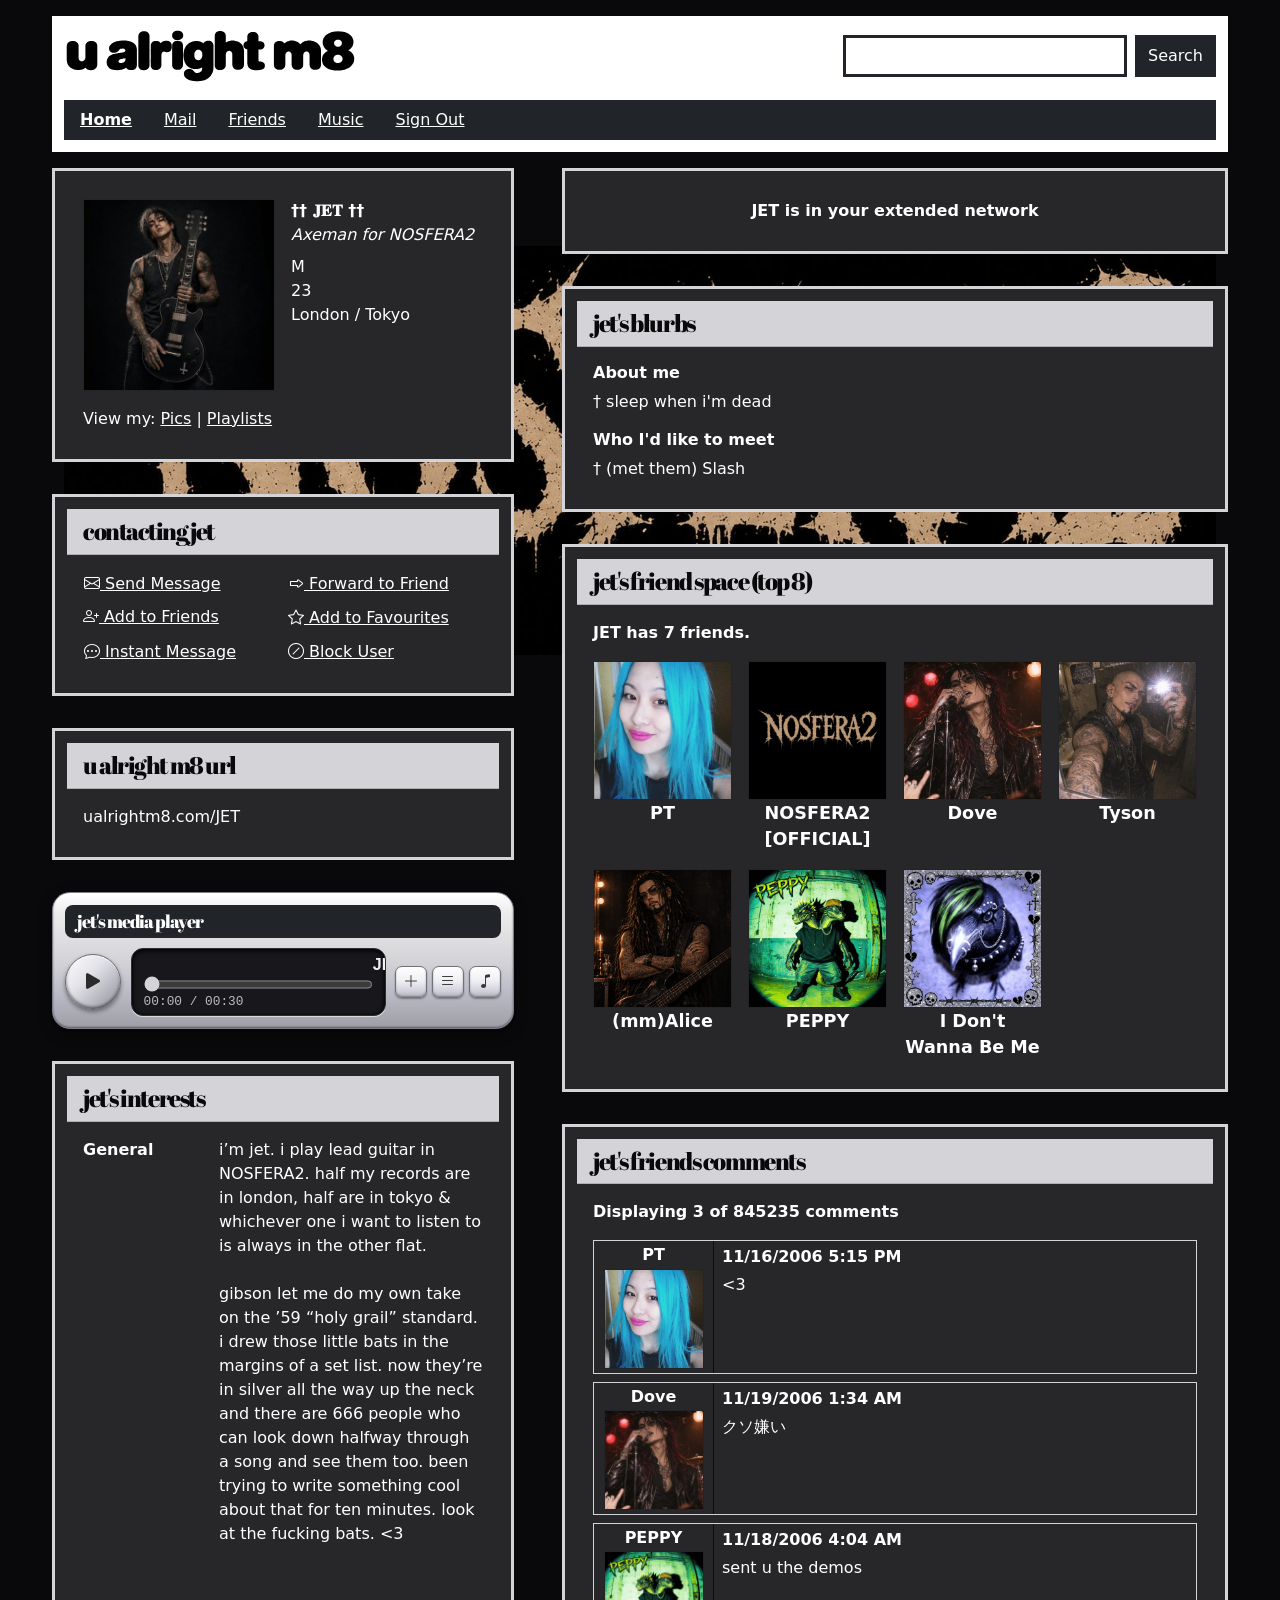
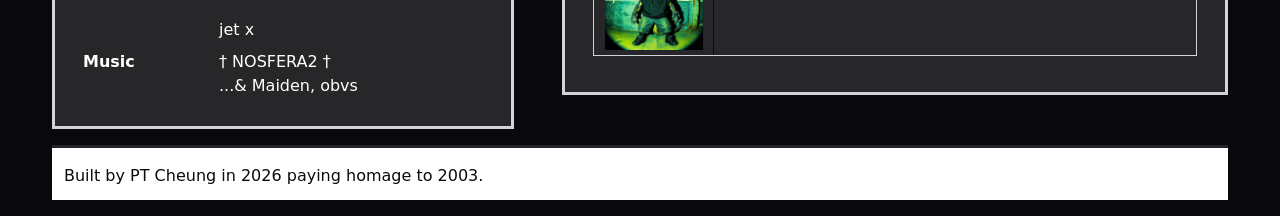
==== friend-1.html @ 54ea7dc2 "fix validator and contrast issues, add final checks to README" ====
<!DOCTYPE html>
<html lang="en">

<head>
    <meta charset="UTF-8">
    <meta name="viewport" content="width=device-width, initial-scale=1">
    <meta name="description" content="JET's profile on u alright m8, one of PT's Top 8 friends.">
    <title>JET's profile | u alright m8?</title>
    <!-- Google Fonts -->
    <link rel="preconnect" href="https://fonts.googleapis.com">
    <link rel="preconnect" href="https://fonts.gstatic.com" crossorigin>
    <link href="https://fonts.googleapis.com/css2?family=Abril+Fatface&display=swap" rel="stylesheet">
    <!-- Bootstrap CSS -->
    <link href="https://cdn.jsdelivr.net/npm/bootstrap@5.3.8/dist/css/bootstrap.min.css" rel="stylesheet"
        integrity="sha384-sRIl4kxILFvY47J16cr9ZwB07vP4J8+LH7qKQnuqkuIAvNWLzeN8tE5YBujZqJLB" crossorigin="anonymous">
    <!-- Bootstrap Icons -->
    <link rel="stylesheet" href="https://cdn.jsdelivr.net/npm/bootstrap-icons@1.11.3/font/bootstrap-icons.min.css">
    <link rel="icon" type="image/svg+xml" href="assets/public/logos/m8-favicon.svg">
    <link rel="icon" type="image/png" sizes="32x32" href="assets/public/logos/m8-favicon-32.png">
    <link rel="apple-touch-icon" href="assets/public/logos/m8-favicon-180.png">
    <!-- Custom CSS -->
    <link rel="stylesheet" href="assets/css/styles.css">
</head>

<body class="friend-page friend-1">
    <div class="container-fluid page-wrap py-3">

        <!-- Header: logo, search box and main navigation -->
        <header class="mb-3">
            <div class="row g-3 align-items-center mb-3">
                <div class="col-12 col-md-6 col-xl-5">
                    <h1 class="mb-0">
                        <a href="index.html" class="d-inline-block">
                            <img src="assets/public/logos/u-alright-m8-logo-black.svg" class="img-fluid site-logo"
                                width="2070" height="395" alt="u alright m8, back to profile">
                        </a>
                    </h1>
                </div>
                <div class="col-12 col-lg-5 col-xl-4 ms-auto">
                    <form class="d-flex gap-2" role="search" action="https://www.google.com/search" method="get">
                        <label for="search-box" class="visually-hidden">Search the web</label>
                        <input type="search" class="form-control border-dark border-3 rounded-0" id="search-box"
                            name="q" required>
                        <button type="submit" class="btn btn-dark rounded-0">Search</button>
                    </form>
                </div>
            </div>
            <nav class="main-nav bg-dark" aria-label="Main">
                <ul class="nav">
                    <li class="nav-item"><a class="nav-link active fw-bold"
                            href="index.html">Home</a></li>
                    <li class="nav-item"><a class="nav-link" href="mail.html">Mail</a></li>
                    <li class="nav-item"><a class="nav-link" href="index.html#friends">Friends</a></li>
                    <li class="nav-item"><a class="nav-link" href="index.html#music">Music</a></li>
                    <li class="nav-item"><button type="button" class="nav-link" data-bs-toggle="modal"
                            data-bs-target="#signout-modal">Sign Out</button></li>
                </ul>
            </nav>
        </header>

        <main>
            <div class="row gx-3 gx-lg-5 gy-4">

                <!-- Left column -->
                <div class="col-12 col-lg-5">

                    <section id="profile" class="card border border-3 border-dark rounded-0"
                        aria-labelledby="profile-heading">
                        <h2 id="profile-heading" class="visually-hidden">Profile</h2>
                        <div class="card-body">
                            <div class="row g-3">
                                <div class="col-6">
                                    <a href="jet-pics.html" class="d-block" aria-label="View JET's pics">
                                        <img src="assets/images/friend-1.jpg" class="img-fluid w-100 border border-dark profile-square"
                                        width="200" height="200" alt="official profile picture of JET">
                                    </a>
                                </div>
                                <div class="col-6">
                                    <p class="fs-6 fw-bold mb-0"><span aria-hidden="true">†† 𝐉𝐄𝐓 ††</span><span
                                            class="visually-hidden">JET</span></p>
                                    <p class="fst-italic mb-2">Axeman for NOSFERA2</p>
                                    <p class="mb-0">M</p>
                                    <p class="mb-0">23</p>
                                    <p class="mb-0">London / Tokyo</p>
                                </div>
                            </div>
                            <p class="mt-3 mb-0">View my: <a href="jet-pics.html">Pics</a> | <a href="#music">Playlists</a></p>
                        </div>
                    </section>

                    <section id="contact" class="card border border-3 border-dark rounded-0"
                        aria-labelledby="contact-heading">
                        <h2 id="contact-heading" class="card-header bg-dark text-white rounded-0">Contacting JET</h2>
                        <div class="card-body">
                            <ul class="row row-cols-2 g-2 list-unstyled mb-0">
                                <li class="col"><button type="button" class="btn btn-link p-0 text-start"
                                        data-bs-toggle="modal" data-bs-target="#message-modal"><i class="bi bi-envelope"
                                            aria-hidden="true"></i> Send Message</button></li>
                                <li class="col"><button type="button" class="btn btn-link p-0 text-start"
                                        data-bs-toggle="modal" data-bs-target="#forward-modal"><i class="bi bi-forward"
                                            aria-hidden="true"></i> Forward to Friend</button></li>
                                <li class="col"><a href="https://www.linkedin.com/in/peucheung/"><i
                                            class="bi bi-person-plus" aria-hidden="true"></i> Add to Friends</a></li>
                                <li class="col"><input type="checkbox" class="btn-check" id="fave-toggle">
                                    <label class="btn btn-link p-0 text-start fave-btn" for="fave-toggle"><i
                                            class="bi bi-star fave-off" aria-hidden="true"></i><i
                                            class="bi bi-star-fill fave-on" aria-hidden="true"></i> Add to
                                        Favourites</label>
                                </li>
                                <li class="col"><button type="button" class="btn btn-link p-0 text-start"
                                        data-bs-toggle="modal" data-bs-target="#message-modal"><i
                                            class="bi bi-chat-dots" aria-hidden="true"></i> Instant Message</button>
                                </li>
                                <li class="col"><button type="button" class="btn btn-link p-0 text-start"
                                        data-bs-toggle="modal" data-bs-target="#block-modal"><i
                                            class="bi bi-slash-circle" aria-hidden="true"></i> Block User</button>
                                </li>
                            </ul>
                        </div>
                    </section>

                    <section id="url" class="card border border-3 border-dark rounded-0" aria-labelledby="url-heading">
                        <h2 id="url-heading" class="card-header bg-dark text-white rounded-0">u alright m8 URL</h2>
                        <div class="card-body">
                            <p class="mb-0 text-break">ualrightm8.com/JET</p>
                        </div>
                    </section>

                    <section id="music" class="player" aria-labelledby="music-heading">
                        <h2 id="music-heading" class="player-heading bg-dark text-white">JET's media player</h2>
                        <div class="player-shell">
                            <button type="button" class="player-disc" id="player-play" aria-label="Play">
                                <i class="bi bi-play-fill" aria-hidden="true"></i>
                            </button>
                            <div class="player-display">
                                <p class="player-marquee"><span id="player-title">JET - "<span lang="de">Komm, süßer Tod</span>" (Bach Reimagined - 1959 Holy Grail)</span></p>
                                <label for="player-seek" class="visually-hidden">Track position</label>
                                <input type="range" id="player-seek" class="player-seek" min="0" max="100" step="0.1" value="0">
                                <p class="player-time"><span id="player-current">00:00</span> / <span
                                        id="player-total">00:00</span></p>
                            </div>
                            <div class="player-buttons">
                                <span class="player-push" aria-hidden="true"><i class="bi bi-plus-lg"></i></span>
                                <span class="player-push" aria-hidden="true"><i class="bi bi-list"></i></span>
                                <span class="player-push" aria-hidden="true"><i class="bi bi-music-note"></i></span>
                            </div>
                        </div>
                        <audio id="player-audio" preload="metadata">
                            <source src="assets/audio/jet/JET%20-%20Komm%2C%20s%C3%BC%C3%9Fer%20Tod%20%28Bach%20Reimagined%20-%201959%20Holy%20Grail%29.mp3" type="audio/mpeg">
                        </audio>
                    </section>

                    <section id="interests" class="card border border-3 border-dark rounded-0"
                        aria-labelledby="interests-heading">
                        <h2 id="interests-heading" class="card-header bg-dark text-white rounded-0">JET's interests</h2>
                        <div class="card-body">
                            <dl class="row g-2 mb-0">
                                <dt class="col-4">General</dt>
                                <dd class="col-8 mb-0">i’m jet. i play lead guitar in NOSFERA2. half my records are in london, half are in tokyo &amp; whichever one i want to listen to is always in the other flat.<br><br>gibson let me do my own take on the ’59 “holy grail” standard. i drew those little bats in the margins of a set list. now they’re in silver all the way up the neck and there are 666 people who can look down halfway through a song and see them too. been trying to write something cool about that for ten minutes. look at the fucking bats. &lt;3<br><br><br><br>jet x</dd>
                                <dt class="col-4">Music</dt>
                                <dd class="col-8 mb-0">† NOSFERA2 †<br>...&amp; Maiden, obvs</dd>
                            </dl>
                        </div>
                    </section>

                </div>

                <!-- Right column -->
                <div class="col-12 col-lg-7">

                    <section id="network" class="card border border-3 border-dark rounded-0"
                        aria-labelledby="network-heading">
                        <h2 id="network-heading" class="visually-hidden">Network</h2>
                        <div class="card-body text-center">
                            <p class="fw-bold mb-0">JET is in your extended network</p>
                        </div>
                    </section>

                    <section id="blurbs" class="card border border-3 border-dark rounded-0"
                        aria-labelledby="blurbs-heading">
                        <h2 id="blurbs-heading" class="card-header bg-dark text-white rounded-0">JET's blurbs</h2>
                        <div class="card-body">
                            <h3 class="fs-6 fw-bold">About me</h3>
                            <p>† sleep when i'm dead</p>
                            <h3 class="fs-6 fw-bold mt-3">Who I'd like to meet</h3>
                            <p class="mb-0">† (met them) Slash</p>
                        </div>
                    </section>

                    <section id="friends" class="card border border-3 border-dark rounded-0"
                        aria-labelledby="friends-heading">
                        <h2 id="friends-heading" class="card-header bg-dark text-white rounded-0">JET's friend space (Top 8)</h2>
                        <div class="card-body">
                            <p class="fw-bold">JET has 7 friends.</p>
                            <ul class="row row-cols-2 row-cols-sm-4 g-3 list-unstyled mb-0">
                                <li class="col text-center"><a href="index.html" class="friend-link"><img src="assets/images/profile.jpg" class="img-fluid w-100 border border-dark" width="200" height="200" alt="" loading="lazy">
                                    <p class="small fw-bold mb-0">PT</p></a></li>
                                <li class="col text-center"><img src="assets/images/nosfera2.jpg" class="img-fluid w-100 border border-dark" width="400" height="400" alt="" loading="lazy">
                                    <p class="small fw-bold mb-0">NOSFERA2 [OFFICIAL]</p></li>
                                <li class="col text-center"><img src="assets/images/dove.jpg" class="img-fluid w-100 border border-dark" width="400" height="400" alt="" loading="lazy">
                                    <p class="small fw-bold mb-0">Dove</p></li>
                                <li class="col text-center"><img src="assets/images/tyson.jpg" class="img-fluid w-100 border border-dark" width="400" height="400" alt="" loading="lazy">
                                    <p class="small fw-bold mb-0">Tyson</p></li>
                                <li class="col text-center"><img src="assets/images/alice.jpg" class="img-fluid w-100 border border-dark" width="400" height="400" alt="" loading="lazy">
                                    <p class="small fw-bold mb-0">(mm)Alice</p></li>
                                <li class="col text-center"><a href="friend-3.html" class="friend-link"><img src="assets/images/friend-3.jpg" class="img-fluid w-100 border border-dark" width="200" height="200" alt="" loading="lazy">
                                    <p class="small fw-bold mb-0">PEPPY</p></a></li>
                                <li class="col text-center"><a href="friend-4.html" class="friend-link"><img src="assets/images/friend-4.jpg" class="img-fluid w-100 border border-dark" width="200" height="200" alt="" loading="lazy">
                                    <p class="small fw-bold mb-0">I Don't Wanna Be Me</p></a></li>
                            </ul>
                        </div>
                    </section>

                    <section id="comments" class="card border border-3 border-dark rounded-0"
                        aria-labelledby="comments-heading">
                        <h2 id="comments-heading" class="card-header bg-dark text-white rounded-0">JET's friends comments</h2>
                        <div class="card-body">
                            <p class="fw-bold">Displaying 3 of 845235 comments</p>
                            <article class="row g-0 comment">
                                <div class="col-auto comment-from text-center">
                                    <h3 class="fs-6 fw-bold mb-1">PT</h3>
                                    <img src="assets/images/profile.jpg" class="d-block mx-auto border border-dark comment-pic" width="100" height="100" alt="" loading="lazy">
                                </div>
                                <div class="col comment-body">
                                    <p class="fw-bold mb-1">11/16/2006 5:15 PM</p>
                                    <p class="mb-0">&lt;3</p>
                                </div>
                            </article>
                            <article class="row g-0 comment">
                                <div class="col-auto comment-from text-center">
                                    <h3 class="fs-6 fw-bold mb-1">Dove</h3>
                                        <img src="assets/images/dove.jpg" class="d-block mx-auto border border-dark comment-pic" width="100" height="100" alt="" loading="lazy">
                                </div>
                                <div class="col comment-body">
                                    <p class="fw-bold mb-1">11/19/2006 1:34 AM</p>
                                    <p class="mb-0"><span lang="ja">クソ嫌い</span></p>
                                </div>
                            </article>
                            <article class="row g-0 comment">
                                <div class="col-auto comment-from text-center">
                                    <h3 class="fs-6 fw-bold mb-1">PEPPY</h3>
                                    <img src="assets/images/friend-3.jpg" class="d-block mx-auto border border-dark comment-pic" width="100" height="100" alt="" loading="lazy">
                                </div>
                                <div class="col comment-body">
                                    <p class="fw-bold mb-1">11/18/2006 4:04 AM</p>
                                    <p class="mb-0">sent u the demos</p>
                                </div>
                            </article>
                        </div>
                    </section>

                </div>
            </div>
        </main>

        <footer class="border-top border-3 border-dark pt-3">
            <p class="mb-0">Built by PT Cheung in 2026 paying homage to 2003.</p>
        </footer>

    </div>

    <!-- Send Message pop-up: private message to PT, sent through Formspree -->
    <div class="modal fade" id="message-modal" tabindex="-1" role="dialog" aria-labelledby="message-modal-title" aria-hidden="true">
        <div class="modal-dialog modal-dialog-centered">
            <div class="modal-content border border-3 border-dark rounded-0">
                <div class="modal-header bg-dark rounded-0 messenger-header">
                    <h2 class="modal-title messenger-title text-white" id="message-modal-title">
                        <img src="assets/public/logos/u-alright-m8-logo-white.svg" class="messenger-logo" width="2070"
                            height="395" alt="u alright m8">
                        <span>messenger</span>
                    </h2>
                    <button type="button" class="btn-close btn-close-white" data-bs-dismiss="modal"
                        aria-label="Close"></button>
                </div>
                <div class="modal-body">
                    <form action="https://formspree.io/f/mdegezoe" method="post">
                        <fieldset class="mb-3">
                            <legend class="fs-6 fw-bold">Your mood</legend>
                            <div class="mood-strip">
                                <input type="radio" class="btn-check" name="mood" id="msg-mood-happy" value="Happy"
                                    checked>
                                <label class="btn mood-btn" for="msg-mood-happy" title="Happy"><i
                                        class="bi bi-emoji-smile" aria-hidden="true"></i><span
                                        class="visually-hidden">Happy</span></label>
                                <input type="radio" class="btn-check" name="mood" id="msg-mood-loved-up"
                                    value="Loved up">
                                <label class="btn mood-btn" for="msg-mood-loved-up" title="Loved up"><i
                                        class="bi bi-emoji-heart-eyes" aria-hidden="true"></i><span
                                        class="visually-hidden">Loved up</span></label>
                                <input type="radio" class="btn-check" name="mood" id="msg-mood-cool" value="Cool">
                                <label class="btn mood-btn" for="msg-mood-cool" title="Cool"><i
                                        class="bi bi-emoji-sunglasses" aria-hidden="true"></i><span
                                        class="visually-hidden">Cool</span></label>
                                <input type="radio" class="btn-check" name="mood" id="msg-mood-cheeky" value="Cheeky">
                                <label class="btn mood-btn" for="msg-mood-cheeky" title="Cheeky"><i
                                        class="bi bi-emoji-wink" aria-hidden="true"></i><span
                                        class="visually-hidden">Cheeky</span></label>
                                <input type="radio" class="btn-check" name="mood" id="msg-mood-confused"
                                    value="Confused">
                                <label class="btn mood-btn" for="msg-mood-confused" title="Confused"><i
                                        class="bi bi-emoji-dizzy" aria-hidden="true"></i><span
                                        class="visually-hidden">Confused</span></label>
                                <input type="radio" class="btn-check" name="mood" id="msg-mood-angry" value="Angry">
                                <label class="btn mood-btn" for="msg-mood-angry" title="Angry"><i
                                        class="bi bi-emoji-angry" aria-hidden="true"></i><span
                                        class="visually-hidden">Angry</span></label>
                            </div>
                        </fieldset>
                        <p class="mb-3"><span class="fw-bold">To:</span> PT</p>
                        <div class="mb-3">
                            <label for="msg-name" class="form-label fw-bold">Your name</label>
                            <input type="text" class="form-control border-dark rounded-0" id="msg-name" name="name"
                                required>
                        </div>
                        <div class="mb-3">
                            <label for="msg-email" class="form-label fw-bold">Your email</label>
                            <input type="email" class="form-control border-dark rounded-0" id="msg-email" name="email"
                                required>
                        </div>
                        <div class="mb-3">
                            <label for="msg-subject" class="form-label fw-bold">Subject</label>
                            <input type="text" class="form-control border-dark rounded-0" id="msg-subject"
                                name="_subject" value="u alright m8?" required>
                        </div>
                        <div class="mb-3">
                            <label for="msg-text" class="form-label fw-bold">Message</label>
                            <textarea class="form-control border-dark rounded-0" id="msg-text" name="message" rows="5"
                                required></textarea>
                        </div>
                        <button type="submit" class="btn btn-dark rounded-0">Send</button>
                    </form>
                </div>
            </div>
        </div>
    </div>

    <!-- Forward to Friend pop-up -->
    <div class="modal fade" id="forward-modal" tabindex="-1" role="dialog" aria-labelledby="forward-modal-title" aria-hidden="true">
        <div class="modal-dialog">
            <div class="modal-content border border-3 border-dark rounded-0">
                <div class="modal-header">
                    <h2 class="modal-title" id="forward-modal-title">Forward to Friend</h2>
                    <button type="button" class="btn-close" data-bs-dismiss="modal" aria-label="Close"></button>
                </div>
                <div class="modal-body">
                    <p class="mb-0">Forwarded!</p>
                </div>
                <div class="modal-footer">
                    <button type="button" class="btn btn-dark rounded-0" data-bs-dismiss="modal">Close</button>
                </div>
            </div>
        </div>
    </div>

    <!-- Block User pop-up -->
    <div class="modal fade" id="block-modal" tabindex="-1" role="dialog" aria-labelledby="block-modal-title" aria-hidden="true">
        <div class="modal-dialog">
            <div class="modal-content border border-3 border-dark rounded-0">
                <div class="modal-header">
                    <h2 class="modal-title" id="block-modal-title">Block User</h2>
                    <button type="button" class="btn-close" data-bs-dismiss="modal" aria-label="Close"></button>
                </div>
                <div class="modal-body">
                    <p>You can't block me, loser! go back 2 whence u came</p>
                </div>
                <div class="modal-footer">
                    <button type="button" class="btn btn-dark rounded-0" data-bs-dismiss="modal">Close</button>
                </div>
            </div>
        </div>
    </div>

    <!-- Sign Out pop-up -->
    <div class="modal fade" id="signout-modal" tabindex="-1" role="dialog" aria-labelledby="signout-modal-title" aria-hidden="true">
        <div class="modal-dialog">
            <div class="modal-content border border-3 border-dark rounded-0">
                <div class="modal-header">
                    <h2 class="modal-title" id="signout-modal-title">Sign Out</h2>
                    <button type="button" class="btn-close" data-bs-dismiss="modal" aria-label="Close"></button>
                </div>
                <div class="modal-body">
                    <p>You can't sign out, you're stuck here 4eva!</p>
                </div>
                <div class="modal-footer">
                    <button type="button" class="btn btn-dark rounded-0" data-bs-dismiss="modal">Close</button>
                </div>
            </div>
        </div>
    </div>

    <!-- Bootstrap JS -->

    <script src="https://cdn.jsdelivr.net/npm/bootstrap@5.3.8/dist/js/bootstrap.bundle.min.js"
        integrity="sha384-FKyoEForCGlyvwx9Hj09JcYn3nv7wiPVlz7YYwJrWVcXK/BmnVDxM+D2scQbITxI"
        crossorigin="anonymous"></script>
    <!-- Media player -->
    <script src="assets/js/player.js"></script>
</body>

</html>
---- assets/css/styles.css ----
/* Colours */
:root {
    --ink: #0b0b0b;
    --paper: #ffffff;

    /* Tell Bootstrap to use the same black for links */
    --bs-link-color: #0b0b0b;
    --bs-link-color-rgb: 11, 11, 11;
    --bs-link-hover-color: #0b0b0b;
    --bs-link-hover-color-rgb: 11, 11, 11;
    /* Greys (light to dark), highlights and shadows, mostly for the media player */
    --grey-1: #f1f1f1;
    --grey-2: #f0f0f4;
    --grey-3: #ececec;
    --grey-4: #e9e9e9;
    --grey-5: #e2e2e8;
    --grey-6: #d4d4d8;
    --grey-7: #d1d1db;
    --grey-8: #bfbfca;
    --grey-9: #bdbdbd;
    --grey-10: #b8b8c2;
    --grey-11: #b3b3bf;
    --grey-12: #9e9ea7;
    --grey-13: #8c8c98;
    --grey-14: #7d7d89;
    --grey-15: #72727e;
    --grey-16: #6b6b75;
    --grey-17: #3a3a3a;
    --grey-18: #3a3a44;
    --grey-19: #2d2d35;
    --grey-20: #2b2b2b;
    --grey-21: #18181c;
    --shadow-1: rgba(0, 0, 0, 0.2);
    --shadow-2: rgba(0, 0, 0, 0.3);
    --shadow-3: rgba(0, 0, 0, 0.35);
    --shadow-4: rgba(0, 0, 0, 0.4);
    --shadow-5: rgba(0, 0, 0, 0.45);
    --shadow-6: rgba(0, 0, 0, 0.5);
    --shadow-7: rgba(0, 0, 0, 0.8);
    --shadow-8: rgba(0, 0, 0, 0.9);
    --shine-1: rgba(255, 255, 255, 0.6);
    --shine-2: rgba(255, 255, 255, 0.9);
}

body {
    background-color: var(--paper);
    color: var(--ink);
}

a,
.nav-link,
.btn-link {
    text-decoration: underline;
}

/* Logo: never taller than the search box row */
.site-logo {
    width: auto;
    max-height: 3.5rem;
}

/* Main menu: white links on the black bar */
.main-nav .nav {
    --bs-nav-link-color: var(--paper);
    --bs-nav-link-hover-color: var(--paper);
}

/* Space between the boxes */
main section {
    margin-bottom: 1rem;
}

h2 {
    font-family: "Abril Fatface", Georgia, serif;
    font-size: 1.5rem;
    letter-spacing: -0.06em;
    text-transform: lowercase;
    color: var(--ink);
}

h3 {
    font-size: 1rem;
    font-weight: 700;
}

/* Panels */
main section {
    border: 3px double var(--ink);
    background-color: var(--paper);
    padding: 0.75rem;
    margin-bottom: 1rem;
}

/* Music player: silver 2000s-style casing.
   Visual skin ported from PT's own Stitch prototype and rewritten as plain CSS. */
.player {
    border: 1px solid var(--grey-14);
    border-radius: 18px;
    background: linear-gradient(180deg, var(--paper) 0%, var(--grey-3) 15%, var(--grey-6) 50%, var(--grey-8) 70%, var(--grey-12) 100%);
    padding: 0.75rem;
    box-shadow:
        inset 0 1px 0 var(--shine-2),
        inset 0 -1px 2px var(--shadow-5),
        0 4px 14px var(--shadow-3),
        0 1px 3px var(--shadow-1);
}

.player-heading {
    font-size: 1.1rem;
    padding: 0.4rem 0.75rem;
    border-radius: 8px;
    margin-bottom: 0.6rem;
}

.player-shell {
    display: flex;
    align-items: center;
    gap: 0.6rem;
}

/* Metallic round play button */
.player-disc {
    flex: 0 0 3.5rem;
    height: 3.5rem;
    border-radius: 50%;
    border: 1.5px solid var(--grey-16);
    background: linear-gradient(135deg, var(--paper) 0%, var(--grey-5) 40%, var(--grey-10) 70%, var(--grey-13) 100%);
    box-shadow:
        0 2px 4px var(--shadow-4),
        inset 0 1px 1px var(--shine-2),
        inset 0 -2px 3px var(--shadow-6);
    display: flex;
    align-items: center;
    justify-content: center;
    font-size: 1.75rem;
    color: var(--grey-20);
}

/* Inset LCD read-out */
.player-display {
    flex: 1 1 auto;
    min-width: 0;
    height: 4.25rem;
    display: flex;
    flex-direction: column;
    justify-content: center;
    overflow: hidden;
    background: var(--grey-21);
    border: 1px solid var(--grey-19);
    border-radius: 12px;
    padding: 0 0.75rem;
    box-shadow:
        inset 0 2px 5px var(--shadow-8),
        inset 0 0 3px var(--shadow-7),
        0 1px 0 var(--shine-1);
}

.player-marquee {
    margin: 0;
    white-space: nowrap;
    font-family: Arial, Helvetica, sans-serif;
    font-weight: 700;
    color: var(--grey-1);
}

/* Squircle push buttons on the right */
.player-buttons {
    display: flex;
    gap: 0.3rem;
    flex: 0 0 auto;
}

.player-push {
    width: 2rem;
    height: 2rem;
    border-radius: 7px;
    border: 1px solid var(--grey-15);
    background: linear-gradient(180deg, var(--paper) 0%, var(--grey-2) 45%, var(--grey-7) 80%, var(--grey-11) 100%);
    box-shadow:
        0 1px 2px var(--shadow-3),
        inset 0 1px 0 var(--shine-2),
        inset 0 -1px 2px var(--shadow-2);
    display: flex;
    align-items: center;
    justify-content: center;
    color: var(--grey-17);
}

/* Real buttons inside the player: reset the browser's button look */
button.player-disc,
button.player-push {
    padding: 0;
    cursor: url("../images/cursor-pointer.png") 16 14, pointer;
}

button.player-disc:active,
button.player-push:active,
button.player-push[aria-expanded="true"] {
    transform: translateY(1px);
    box-shadow: inset 0 2px 4px var(--shadow-6);
}

.player-time {
    margin: 0;
    font-family: "Courier New", Courier, monospace;
    font-size: 0.8rem;
    color: var(--grey-9);
}

/* Track list that folds out from the list button */
.player-list {
    margin-top: 0.6rem;
    background: var(--grey-21);
    border-radius: 10px;
    padding: 0.4rem;
}

.player-track-btn {
    display: block;
    width: 100%;
    text-align: left;
    background: none;
    border: 0;
    border-radius: 6px;
    color: var(--grey-1);
    padding: 0.35rem 0.6rem;
}

.player-track-btn:hover,
.player-track-btn[aria-current="true"] {
    background: var(--grey-18);
}

/* On narrow phones, hide the push buttons so the read-out keeps its room */
@media (max-width: 400px) {
    .player-buttons {
        display: none;
    }
}

/* Track name scrolls right to left, like the old players */
.player-marquee>span {
    display: inline-block;
    padding-left: 100%;
    animation: player-scroll 18s linear infinite;
}

@keyframes player-scroll {
    from {
        transform: translateX(0);
    }

    to {
        transform: translateX(-100%);
    }
}

/* Stop the scrolling for visitors who ask for less motion */
@media (prefers-reduced-motion: reduce) {
    .player-marquee {
        white-space: normal;
    }

    .player-marquee>span {
        animation: none;
        padding-left: 0;
    }
}



/* Pics page */
figure {
    margin-bottom: 0;
}

/* Friend space: every picture the same square tile, whatever shape it was made */
#friends img {
    aspect-ratio: 1 / 1;
    object-fit: cover;
}

/* Friend space: bigger names under the pictures */
#friends li p {
    font-size: 1.1rem;
}

/* Pics page: every photo the same square tile, whatever shape it was taken */
main figure img {
    aspect-ratio: 1 / 1;
    object-fit: cover;
}

/* Pics page: photo thumbnails are buttons, so remove the default button look */
.pic-thumb {
    display: block;
    width: 100%;
    padding: 0;
    border: 0;
    background: none;
    cursor: zoom-in;
}

/* Pics page: keep tall photos inside the screen when opened */
.modal-body img {
    max-height: 80vh;
    object-fit: contain;
    background-color: var(--ink);
}

/* Messenger pop-up header: logo and title on the black strip */
.messenger-header {
    padding: 0.75rem 1rem;
    border-bottom: 3px solid var(--ink);
}

.messenger-title {
    display: flex;
    align-items: center;
    gap: 0.5rem;
    margin: 0;
    font-size: 1.25rem;
}

.messenger-logo {
    height: 1.5rem;
    width: auto;
}

/* Mood strip: a row of face buttons, the chosen one is filled black */
.mood-strip {
    display: flex;
    flex-wrap: wrap;
    gap: 0.4rem;
}

.mood-btn {
    font-size: 1.5rem;
    line-height: 1;
    padding: 0.35rem 0.5rem;
    border: 2px solid var(--ink);
    border-radius: 0;
    color: var(--ink);
}

.btn-check:checked+.mood-btn {
    background-color: var(--ink);
    color: var(--paper);
}

.btn-check:focus-visible+.mood-btn {
    outline: 3px solid var(--ink);
    outline-offset: 2px;
}

/* Friends comments: grey name-and-picture cell on the left, message on the right */
.comment {
    border: 1px solid var(--ink);
    margin-bottom: 0.5rem;
}

.comment-from {
    background-color: var(--grey-4);
    padding: 0.25rem 0.5rem;
    border-right: 1px solid var(--ink);
    width: 120px;
}

.comment-body {
    padding: 0.25rem 0.5rem;
}

.comment-pic {
    aspect-ratio: 1 / 1;
    object-fit: cover;
    width: 100%;
    max-width: 100px;
}

/* Gifts and stickers inside a comment */
.comment-gift {
    display: block;
    max-width: 150px;
    height: auto;
    margin-top: 0.5rem;
}

/* Big numbers in "Displaying 10 of 6066 comments" */
.comment-count {
    font-size: 1.4em;
    font-weight: 400;
}

/* Add to Favourites: plain star, black filled star when ticked */
.fave-on {
    display: none;
}

.btn-check:checked+.fave-btn .fave-off {
    display: none;
}

.btn-check:checked+.fave-btn .fave-on {
    display: inline;
}

/* Page background tile */
body {
    background: url("../images/tile.jpg") repeat;
    background-size: 400px auto;
}

/* White panels so the logo and footer stay readable on the tile */
body>.container-fluid>header,
body>.container-fluid>footer {
    background-color: var(--paper);
    padding: 0.75rem;
}

/* Bigger gaps between boxes so the background shows through */
main section+section {
    margin-top: 2rem;
}

/* Whole page narrower and centred, like the 2000s fixed-width layout */
.page-wrap {
    max-width: 1200px;
}

/* Interests box ends level with the last comment; the long band list scrolls inside it */
@media (min-width: 992px) {
    .left-col {
        display: flex;
        flex-direction: column;
    }

    #interests {
        flex: 1 1 0;
        min-height: 12rem;
        overflow: hidden;
    }

    #interests .card-body {
        overflow-y: auto;
    }
}
/* 2000s custom cursors: Cute Y2K Heart by Sweezy Cursors */
html, body { cursor: url("../images/cursor.png") 0 0, auto; }
a, button, label, .btn, [role="button"] { cursor: url("../images/cursor-pointer.png") 16 14, pointer; }
input[type="text"], input[type="email"], input[type="search"], textarea { cursor: text; }

/* Top 8: each friend links to their own profile page */
.friend-link { display: block; text-decoration: none; color: var(--ink); }
.friend-link:hover p, .friend-link:focus p { text-decoration: underline; }
.profile-square, .friend-back-pic { aspect-ratio: 1 / 1; object-fit: cover; }

/* Media player progress bar */
.player-seek { width: 100%; height: 0.6rem; margin: 0.15rem 0; accent-color: var(--grey-6); cursor: url("../images/cursor-pointer.png") 16 14, pointer; }

/* Phones and tablets: one column, so cap the long interests list and let it scroll */
@media (max-width: 991.98px) {
    #interests .card-body { max-height: 22rem; overflow-y: auto; }
}

/* The Top 8 album: long track list scrolls inside the player */
.player-list { max-height: 14rem; overflow-y: auto; }

/* Friend space: friends without a picture get an empty square */
.friend-noimg { aspect-ratio: 1 / 1; background-color: var(--grey-4); }

/* ===== Friend pages: one shared frame, eight colour stories =====
   Every friend page uses the same five colour names.
   The header, navigation and footer stay black and white on every page. */
/* JET: obsidian black and silver chrome */
.friend-1 { --f-bg: #09090b; --f-surface: #27272a; --f-text: #ffffff; --f-accent: #d4d4d8; --f-on-accent: #09090b; }
/* glitter jelly princess: pastel lolita, baby blue, baby pink, white and pastel yellow */
.friend-2 { --f-bg: #cfe8fa; --f-surface: #ffffff; --f-text: #2d0036; --f-accent: #f9c5dc; --f-on-accent: #2d0036; }
.friend-2 main .comment-from { background-color: #fff3a1; }
/* PEPPY: toxic grunge black and slime green */
.friend-3 { --f-bg: #0d140e; --f-surface: #1a2412; --f-text: #ecfccb; --f-accent: #84cc16; --f-on-accent: #0d140e; }
/* I Don't Wanna Be Me: midnight black and emo lime */
.friend-4 { --f-bg: #030712; --f-surface: #111827; --f-text: #f8fafc; --f-accent: #22c55e; --f-on-accent: #030712; }
/* DJ Meowmixx: 16-bit lavender, white and headphone cyan */
.friend-5 { --f-bg: #8b5cf6; --f-surface: #ffffff; --f-text: #2e1065; --f-accent: #06b6d4; --f-on-accent: #0b0b0b; }
/* I'm Just A Girl x Unicorn: black and scene-queen cyan */
.friend-6 { --f-bg: #000000; --f-surface: #0e3a40; --f-text: #ffffff; --f-accent: #00e5ff; --f-on-accent: #000000; }
/* SakuRAWR!: stage velvet and shock pink */
.friend-7 { --f-bg: #120317; --f-surface: #2a0a33; --f-text: #ffffff; --f-accent: #ec4899; --f-on-accent: #120317; }
/* The Velvet Kettles: vinyl black and tube-amp amber */
.friend-8 { --f-bg: #121212; --f-surface: #1f1f1f; --f-text: #e5e5e5; --f-accent: #d97706; --f-on-accent: #121212; }
.friend-page { background: var(--f-bg); }
.friend-page main .card { --bs-card-bg: var(--f-surface); --bs-card-color: var(--f-text); color: var(--f-text); border-color: var(--f-accent) !important; }
.friend-page main .card-header.bg-dark { background-color: var(--f-accent) !important; color: var(--f-on-accent) !important; }
.friend-page main .card h3, .friend-page main .card dt { color: var(--f-text); }
.friend-page main .card a, .friend-page main .card .btn-link { color: var(--f-text); }
.friend-page main .comment { border-color: var(--f-accent); }

/* JET: plain black page with the NOSFERA2 logo fixed in the centre as he scrolls */
.friend-page.friend-1 { background: var(--f-bg) url("../images/jet/nosfera2-bg.jpg") no-repeat center center fixed; background-size: min(90vw, 1400px) auto; }

/* JET: sword cursor, skull over links and buttons */
.friend-1, .friend-1 * { cursor: url("../images/jet/cursor.png") 1 1, auto; }
.friend-1 a, .friend-1 button, .friend-1 label, .friend-1 .btn, .friend-1 .player-seek { cursor: url("../images/jet/pointer.png") 16 16, pointer; }
.friend-1 input[type="text"], .friend-1 input[type="email"], .friend-1 input[type="search"], .friend-1 textarea { cursor: text; }

/* Profile photo: stop it growing too large on tablets, where the column goes full width */
.profile-main, main #profile .profile-square { max-width: 240px; }

/* Friend page backgrounds and cursors (tiles 400px JPG, cursors 32px PNG) */
.friend-page.friend-2 { background: var(--f-bg) url("../images/glitter-jelly-princess/background.jpg") repeat; background-size: 400px 400px; }
.friend-2, .friend-2 * { cursor: url("../images/glitter-jelly-princess/cursor.png") 1 1, auto; }
.friend-2 a, .friend-2 button, .friend-2 label, .friend-2 .btn, .friend-2 .player-seek { cursor: url("../images/glitter-jelly-princess/pointer.png") 16 16, pointer; }
.friend-page.friend-3 { background: var(--f-bg) url("../images/peppy/background.jpg") repeat; background-size: 400px 400px; }
.friend-3, .friend-3 * { cursor: url("../images/peppy/cursor.png") 1 1, auto; }
.friend-3 a, .friend-3 button, .friend-3 label, .friend-3 .btn, .friend-3 .player-seek { cursor: url("../images/peppy/pointer.png") 16 16, pointer; }
.friend-page.friend-4 { background: var(--f-bg) url("../images/i-dont-wanna-be-me/background.jpg") repeat; background-size: 400px 400px; }
.friend-4, .friend-4 * { cursor: url("../images/i-dont-wanna-be-me/cursor.png") 1 1, auto; }
.friend-4 a, .friend-4 button, .friend-4 label, .friend-4 .btn, .friend-4 .player-seek { cursor: url("../images/i-dont-wanna-be-me/pointer.png") 16 16, pointer; }
.friend-page.friend-5 { background: var(--f-bg) url("../images/dj-meowmixx/background.jpg") repeat; background-size: 400px 400px; }
.friend-5, .friend-5 * { cursor: url("../images/dj-meowmixx/cursor.png") 1 1, auto; }
.friend-5 a, .friend-5 button, .friend-5 label, .friend-5 .btn, .friend-5 .player-seek { cursor: url("../images/dj-meowmixx/pointer.png") 16 16, pointer; }
.friend-page.friend-6 { background: var(--f-bg) url("../images/im-just-a-girl-x-unicorn/background.jpg") repeat; background-size: 400px 400px; }
.friend-6, .friend-6 * { cursor: url("../images/im-just-a-girl-x-unicorn/cursor.png") 1 1, auto; }
.friend-6 a, .friend-6 button, .friend-6 label, .friend-6 .btn, .friend-6 .player-seek { cursor: url("../images/im-just-a-girl-x-unicorn/pointer.png") 16 16, pointer; }
.friend-page.friend-7 { background: var(--f-bg) url("../images/sakurawr/background.jpg") repeat; background-size: 400px 400px; }
.friend-7, .friend-7 * { cursor: url("../images/sakurawr/cursor.png") 1 1, auto; }
.friend-7 a, .friend-7 button, .friend-7 label, .friend-7 .btn, .friend-7 .player-seek { cursor: url("../images/sakurawr/pointer.png") 16 16, pointer; }
.friend-page.friend-8 { background: var(--f-bg) url("../images/the-velvet-kettles/background.jpg") repeat; background-size: 400px 400px; }
.friend-8, .friend-8 * { cursor: url("../images/the-velvet-kettles/cursor.png") 1 1, auto; }
.friend-8 a, .friend-8 button, .friend-8 label, .friend-8 .btn, .friend-8 .player-seek { cursor: url("../images/the-velvet-kettles/pointer.png") 16 16, pointer; }

/* Pics pages: Bootstrap carousel, whole photo shown on a dark stage */
.pics-carousel img { height: min(70vh, 520px); object-fit: contain; background-color: var(--ink); }
.pics-carousel .carousel-control-prev, .pics-carousel .carousel-control-next { width: 12%; }
/* No sliding: photos change instantly, for visitors who find motion jarring */
.pics-carousel .carousel-item { transition: none; }

/* Friend pages: comment names readable on every palette (fixes WAVE contrast errors) */
.friend-page:not(.friend-2) main .comment-from { background-color: var(--f-surface); }
.friend-page main .comment-from h3 { color: var(--f-text); }
.friend-2 main .comment-from h3 { color: #2d0036; }
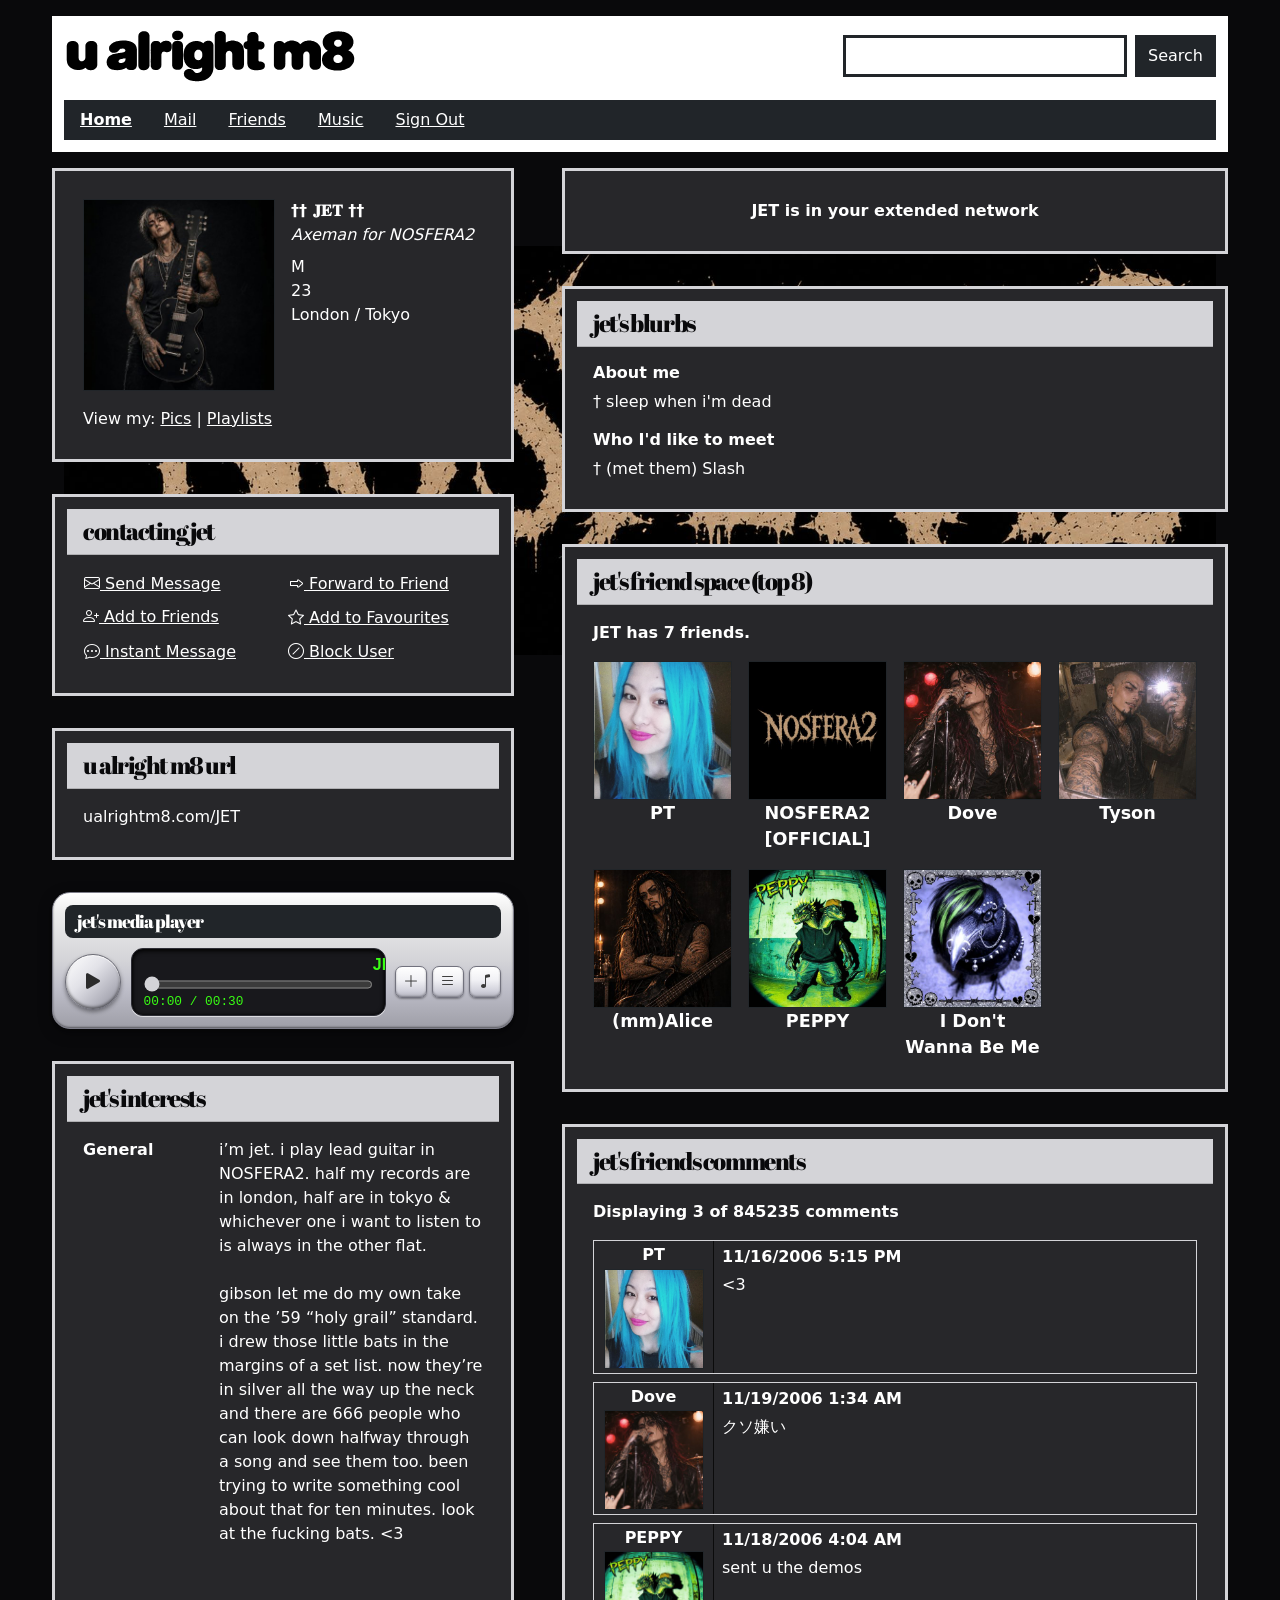
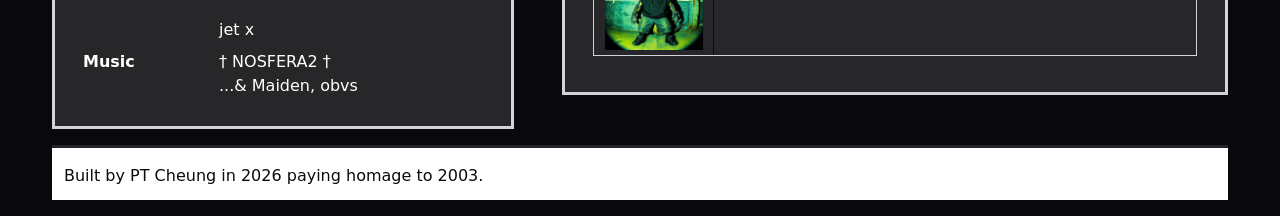
==== commit 2971ad09: "media player: green player read-out, full titles with reduced motion, slower scroll" ====
--- a/friend-1.html
+++ b/friend-1.html
@@ -19,7 +19,7 @@
     <link rel="icon" type="image/png" sizes="32x32" href="assets/public/logos/m8-favicon-32.png">
     <link rel="apple-touch-icon" href="assets/public/logos/m8-favicon-180.png">
     <!-- Custom CSS -->
-    <link rel="stylesheet" href="assets/css/styles.css">
+    <link rel="stylesheet" href="assets/css/styles.css?v=5">
 </head>
 
 <body class="friend-page friend-1">
--- a/assets/css/styles.css
+++ b/assets/css/styles.css
@@ -233,7 +233,7 @@
 
 /* On narrow phones, hide the push buttons so the read-out keeps its room */
 @media (max-width: 400px) {
-    .player-buttons {
+    .player-buttons span.player-push {
         display: none;
     }
 }
@@ -242,7 +242,7 @@
 .player-marquee>span {
     display: inline-block;
     padding-left: 100%;
-    animation: player-scroll 18s linear infinite;
+    animation: player-scroll 25s linear infinite;
 }
 
 @keyframes player-scroll {
@@ -539,3 +539,21 @@
 .friend-page:not(.friend-2) main .comment-from { background-color: var(--f-surface); }
 .friend-page main .comment-from h3 { color: var(--f-text); }
 .friend-2 main .comment-from h3 { color: #2d0036; }
+/* Screen-reader-only headings on friend pages: give them the page text colour so contrast checkers pass (they are never shown on screen) */
+.friend-page main .visually-hidden { color: var(--f-text); }
+/* Carousel arrow labels are screen-reader-only; dark text so contrast checkers pass against the white panel */
+.pics-carousel .visually-hidden { color: var(--ink); }
+
+/* Phones: smaller logo and tighter menu so all five links fit on one line */
+@media (max-width: 575.98px) {
+    .site-logo { max-height: 2.5rem; }
+    .main-nav .nav-link { padding-left: 0.45rem; padding-right: 0.45rem; }
+}
+
+/* Terminal-green read-out, like the old desktop media players */
+.player-marquee, .player-time { color: #39ff14; }
+
+/* With motion reduced the title wraps instead of scrolling, so let the display grow to show all of it */
+@media (prefers-reduced-motion: reduce) {
+    .player-display { height: auto; min-height: 4.25rem; padding-top: 0.4rem; padding-bottom: 0.4rem; }
+}
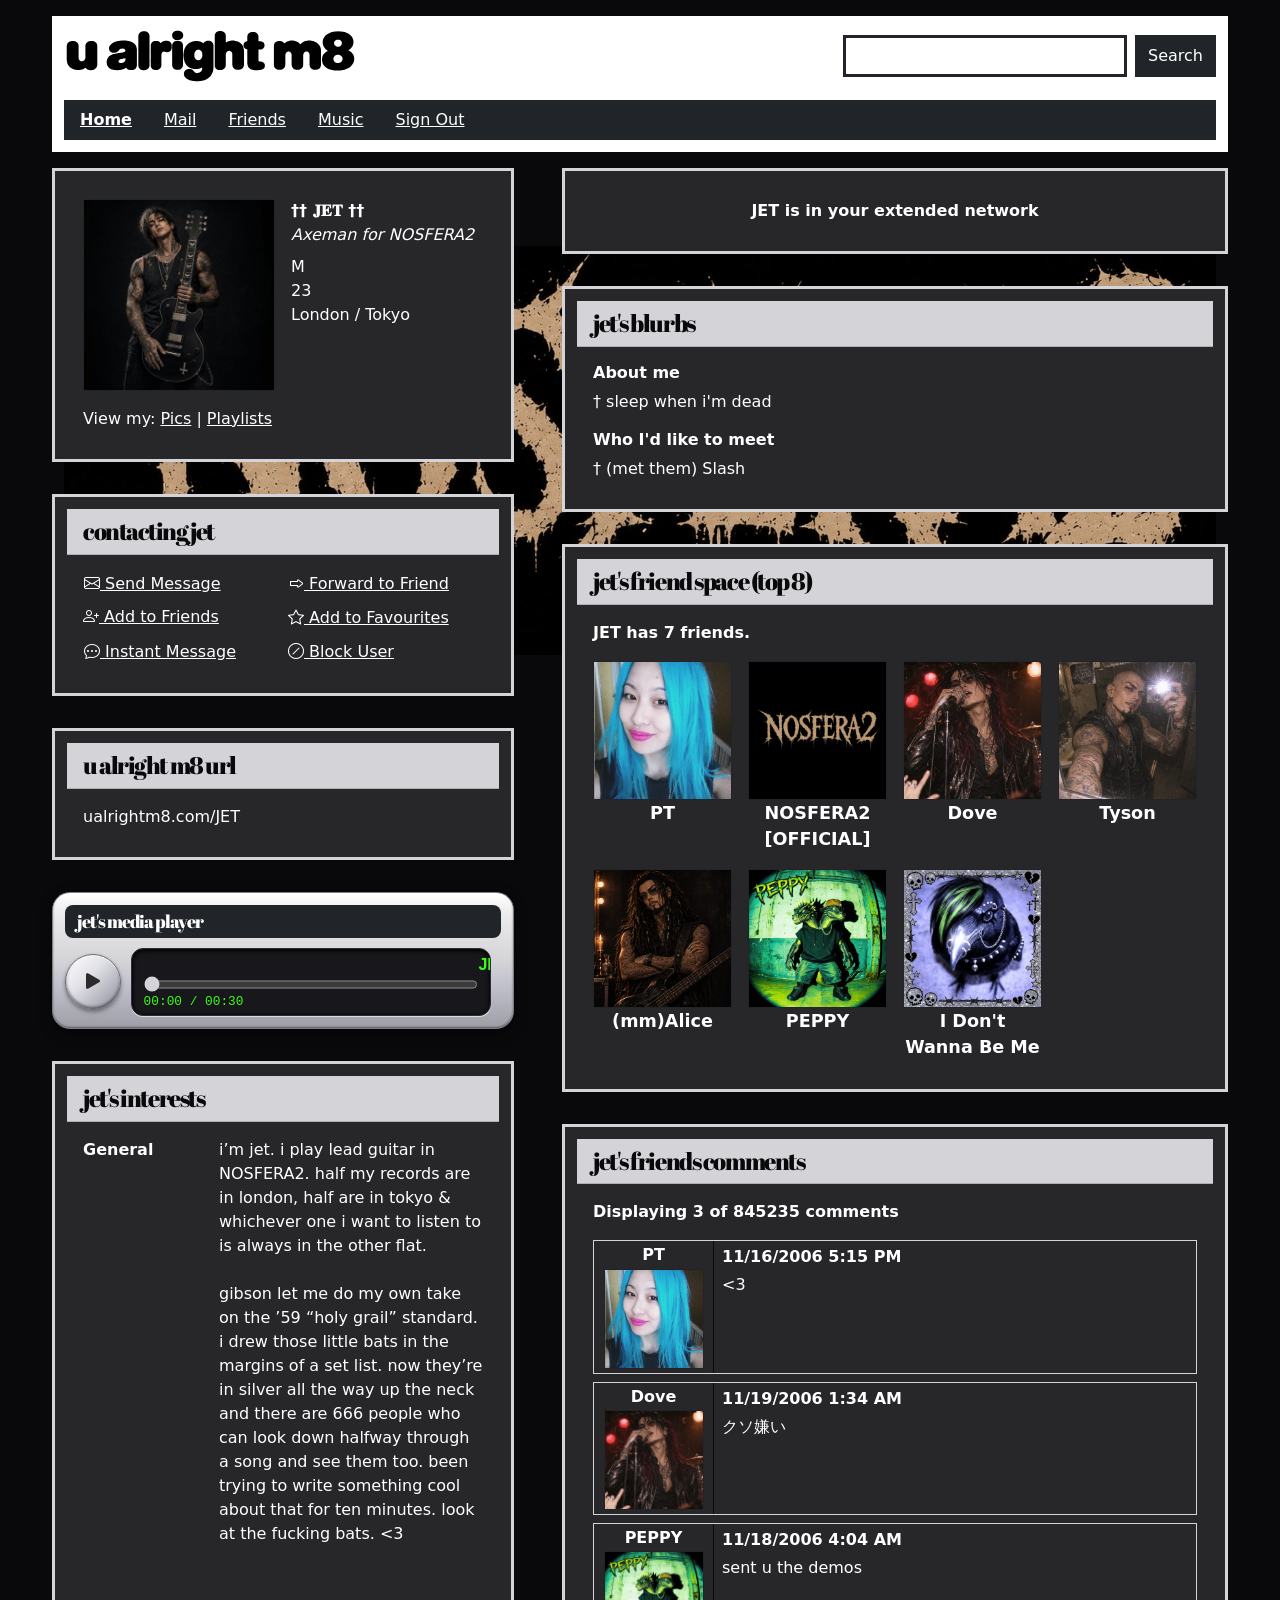
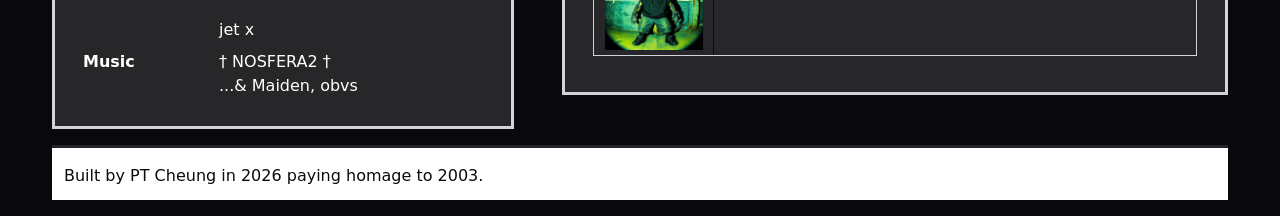
==== commit a961edfb: "remove non-functional player buttons, update README" ====
--- a/friend-1.html
+++ b/friend-1.html
@@ -140,9 +140,6 @@
                                         id="player-total">00:00</span></p>
                             </div>
                             <div class="player-buttons">
-                                <span class="player-push" aria-hidden="true"><i class="bi bi-plus-lg"></i></span>
-                                <span class="player-push" aria-hidden="true"><i class="bi bi-list"></i></span>
-                                <span class="player-push" aria-hidden="true"><i class="bi bi-music-note"></i></span>
                             </div>
                         </div>
                         <audio id="player-audio" preload="metadata">
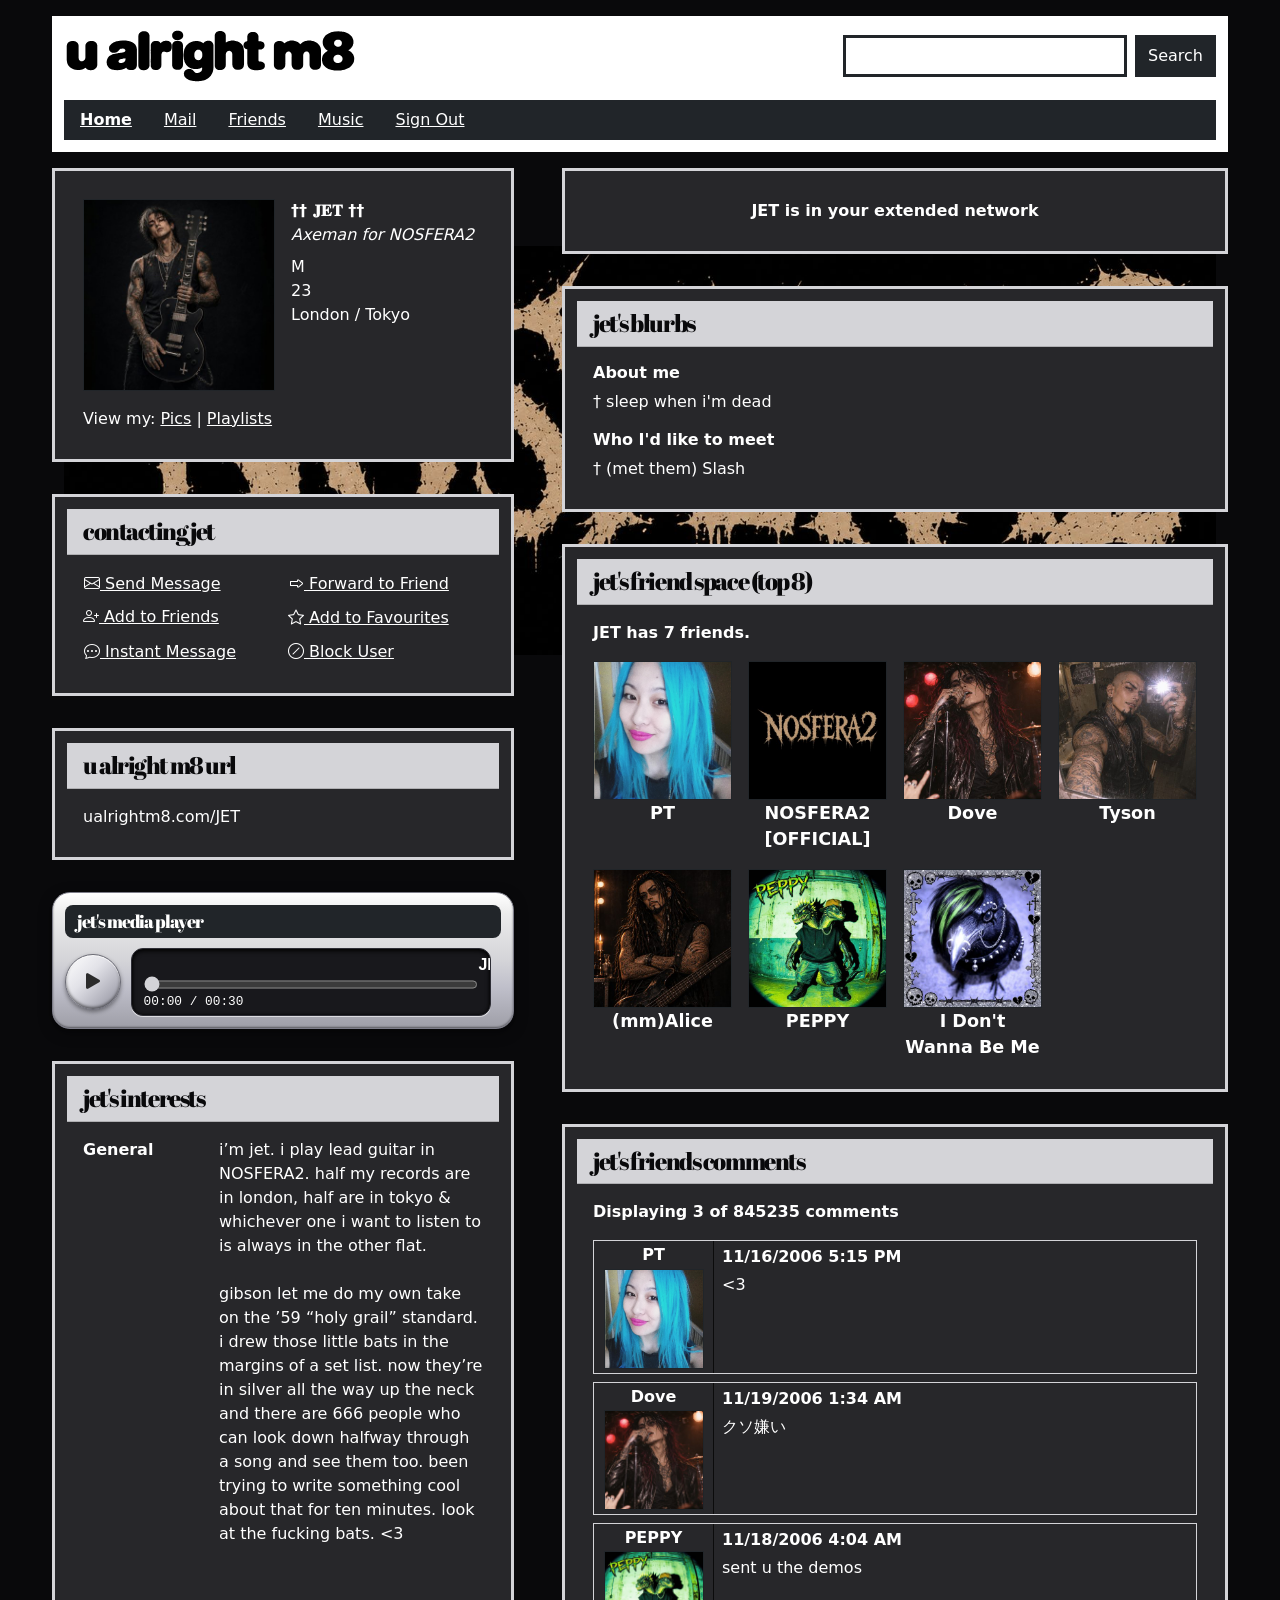
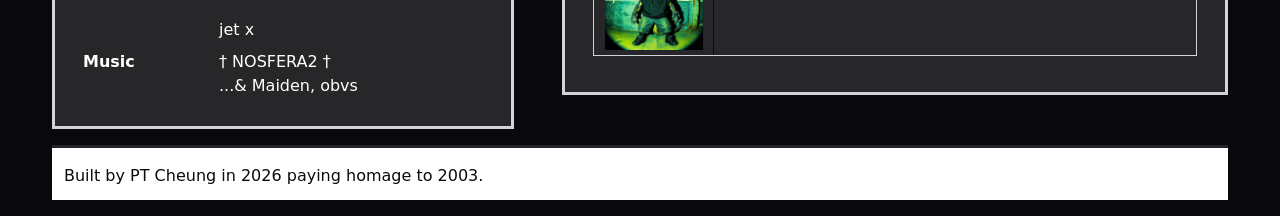
==== commit 01d88533: "media player read-out colour per profile to comply with individual colour stories" ====
--- a/friend-1.html
+++ b/friend-1.html
@@ -19,7 +19,7 @@
     <link rel="icon" type="image/png" sizes="32x32" href="assets/public/logos/m8-favicon-32.png">
     <link rel="apple-touch-icon" href="assets/public/logos/m8-favicon-180.png">
     <!-- Custom CSS -->
-    <link rel="stylesheet" href="assets/css/styles.css?v=5">
+    <link rel="stylesheet" href="assets/css/styles.css?v=6">
 </head>
 
 <body class="friend-page friend-1">
--- a/assets/css/styles.css
+++ b/assets/css/styles.css
@@ -557,3 +557,10 @@
 @media (prefers-reduced-motion: reduce) {
     .player-display { height: auto; min-height: 4.25rem; padding-top: 0.4rem; padding-bottom: 0.4rem; }
 }
+
+/* Player read-out colour per profile: PT, PEPPY and I Do not Wanna Be Me keep terminal green */
+.friend-1 .player-marquee, .friend-1 .player-time, .friend-6 .player-marquee, .friend-6 .player-time { color: #ffffff; }
+.friend-2 .player-marquee, .friend-2 .player-time { color: #f9c5dc; }
+.friend-5 .player-marquee, .friend-5 .player-time { color: #06b6d4; }
+.friend-7 .player-marquee, .friend-7 .player-time { color: #ec4899; }
+.friend-8 .player-marquee, .friend-8 .player-time { color: #d97706; }
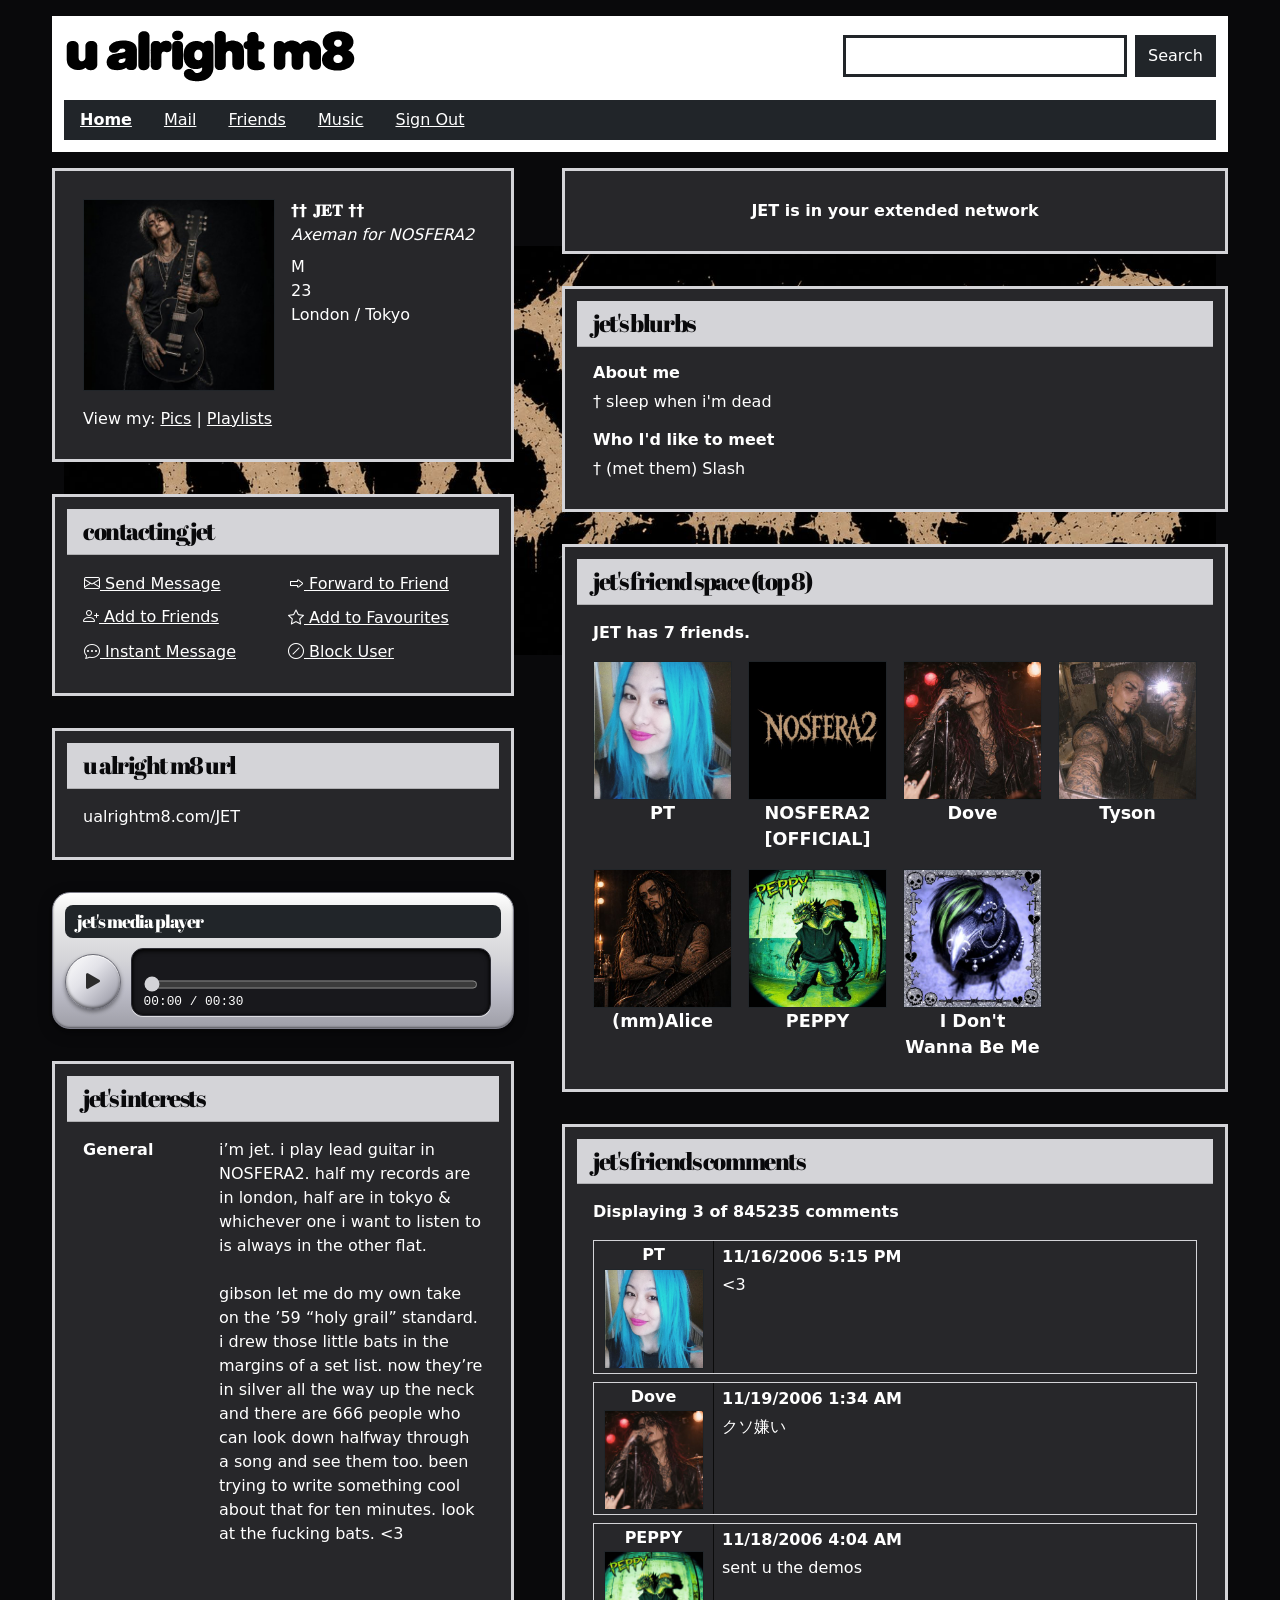
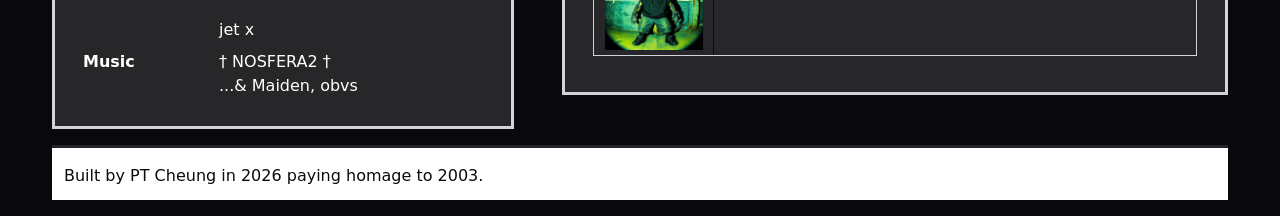
==== commit 0b05ff0d: "one-line scrolling player title with pause on hover or tap" ====
--- a/friend-1.html
+++ b/friend-1.html
@@ -19,7 +19,7 @@
     <link rel="icon" type="image/png" sizes="32x32" href="assets/public/logos/m8-favicon-32.png">
     <link rel="apple-touch-icon" href="assets/public/logos/m8-favicon-180.png">
     <!-- Custom CSS -->
-    <link rel="stylesheet" href="assets/css/styles.css?v=6">
+    <link rel="stylesheet" href="assets/css/styles.css?v=7">
 </head>
 
 <body class="friend-page friend-1">
--- a/assets/css/styles.css
+++ b/assets/css/styles.css
@@ -255,20 +255,6 @@
     }
 }
 
-/* Stop the scrolling for visitors who ask for less motion */
-@media (prefers-reduced-motion: reduce) {
-    .player-marquee {
-        white-space: normal;
-    }
-
-    .player-marquee>span {
-        animation: none;
-        padding-left: 0;
-    }
-}
-
-
-
 /* Pics page */
 figure {
     margin-bottom: 0;
@@ -553,14 +539,13 @@
 /* Terminal-green read-out, like the old desktop media players */
 .player-marquee, .player-time { color: #39ff14; }
 
-/* With motion reduced the title wraps instead of scrolling, so let the display grow to show all of it */
-@media (prefers-reduced-motion: reduce) {
-    .player-display { height: auto; min-height: 4.25rem; padding-top: 0.4rem; padding-bottom: 0.4rem; }
-}
-
 /* Player read-out colour per profile: PT, PEPPY and I Do not Wanna Be Me keep terminal green */
 .friend-1 .player-marquee, .friend-1 .player-time, .friend-6 .player-marquee, .friend-6 .player-time { color: #ffffff; }
 .friend-2 .player-marquee, .friend-2 .player-time { color: #f9c5dc; }
 .friend-5 .player-marquee, .friend-5 .player-time { color: #06b6d4; }
 .friend-7 .player-marquee, .friend-7 .player-time { color: #ec4899; }
 .friend-8 .player-marquee, .friend-8 .player-time { color: #d97706; }
+
+/* Title always scrolls on one line, like the Y2K players; hover or tap the display to pause it */
+.player-marquee { overflow: hidden; }
+.player-display:hover .player-marquee>span, .player-display:focus-within .player-marquee>span { animation-play-state: paused; }
